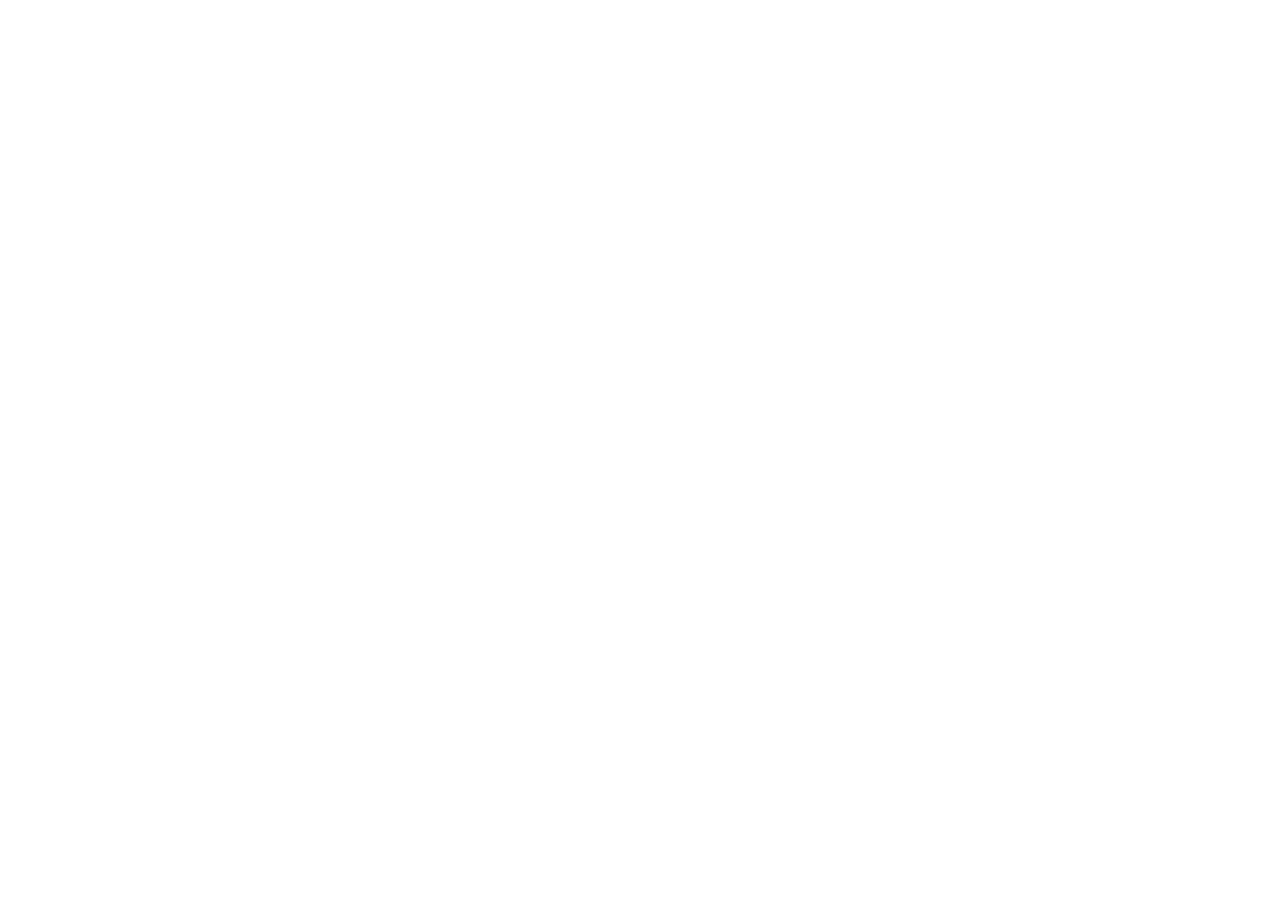
==== frontend/index.html @ de433c35 "Primeiro commit do projeto, incluindo a estrutura inicial de arquivos e diretórios para o backend e " ====
<!DOCTYPE html><html lang="pt-BR"><head><meta charset="UTF-8"><meta name="viewport" content="width=device-width, initial-scale=1.0"><title>Rita & Jean Finance</title></head><body><div id="app"></div></body></html>
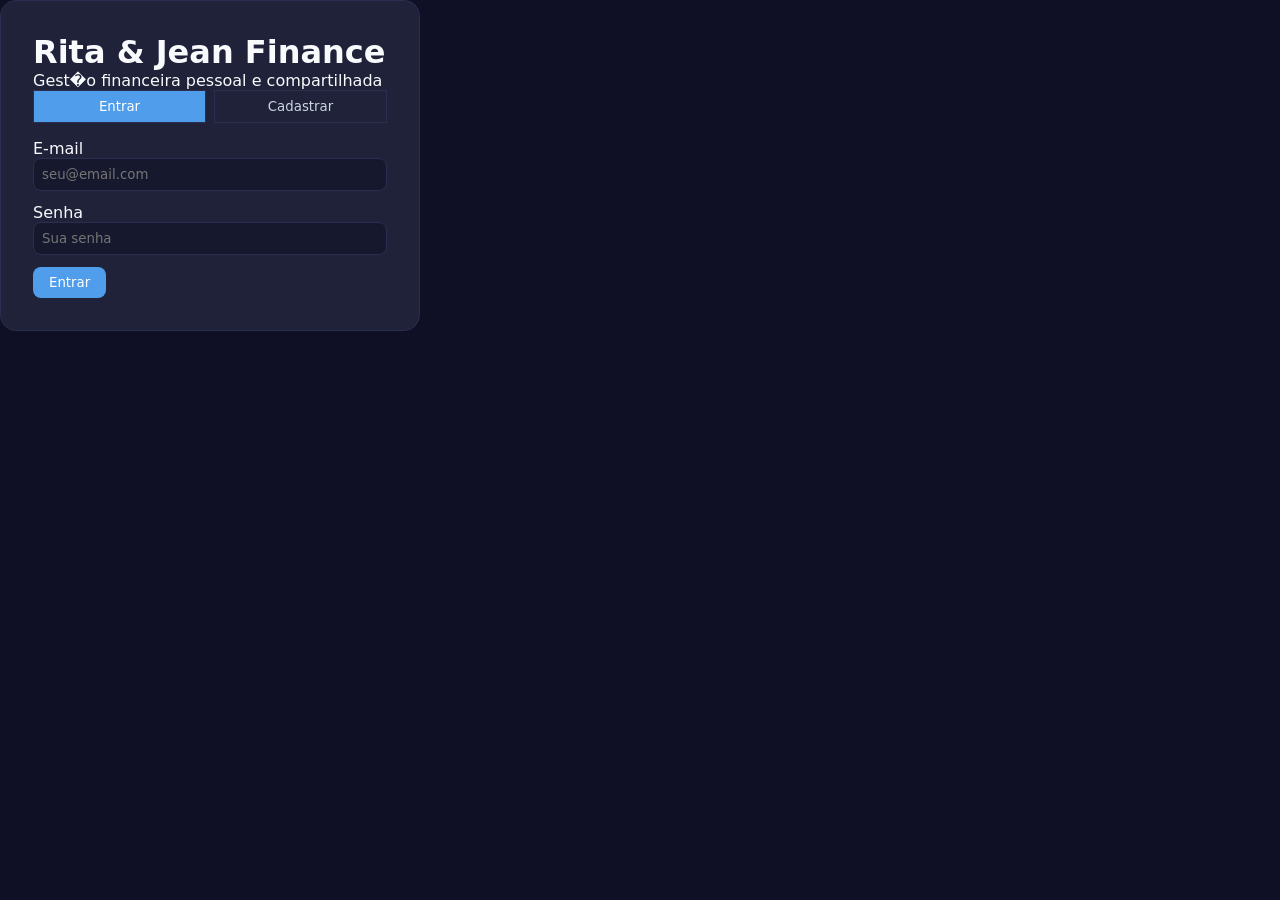
==== commit ee796d79: "Aplicação de melhorias no sistema, incluindo otimizações de código, correções de bugs e aprimorament" ====
--- a/frontend/index.html
+++ b/frontend/index.html
@@ -1 +1,16 @@
-<!DOCTYPE html><html lang="pt-BR"><head><meta charset="UTF-8"><meta name="viewport" content="width=device-width, initial-scale=1.0"><title>Rita & Jean Finance</title></head><body><div id="app"></div></body></html>+<!DOCTYPE html>
+<html lang="pt-BR">
+<head>
+  <meta charset="UTF-8">
+  <meta name="viewport" content="width=device-width, initial-scale=1.0">
+  <title>Rita & Jean Finance</title>
+  <link rel="stylesheet" href="./css/base.css">
+  <link rel="stylesheet" href="./css/layout.css">
+  <link rel="stylesheet" href="./css/components.css">
+  <link rel="stylesheet" href="./css/mobile.css">
+</head>
+<body>
+  <div id="app"></div>
+  <script type="module" src="./js/main.js"></script>
+</body>
+</html>
--- a/frontend/css/base.css
+++ b/frontend/css/base.css
@@ -0,0 +1,2 @@
+*{margin:0;padding:0;box-sizing:border-box;font-family:Inter,system-ui,-apple-system,sans-serif;color:#f8fafc}
+body{background:#0f1026;min-height:100vh}
--- a/frontend/css/layout.css
+++ b/frontend/css/layout.css
@@ -0,0 +1,8 @@
+.app-shell{display:grid;grid-template-columns:280px 1fr;min-height:100vh;gap:1rem;padding:1rem}
+.sidebar{background:#1f2239;border:1px solid #2a2e4f;border-radius:1rem;padding:1rem}
+.sidebar-nav{display:flex;flex-direction:column;gap:.5rem;margin-top:1rem}
+.nav-link{color:#cbd5e1;text-decoration:none;padding:.5rem;border-radius:.5rem}
+.nav-link.active{background:#4f9deb;color:#fff}
+.content-area{display:flex;flex-direction:column;gap:1rem}
+.topbar{background:#1f2239;border:1px solid #2a2e4f;border-radius:1rem;padding:1rem;display:flex;justify-content:space-between}
+.page{display:flex;flex-direction:column;gap:1rem}
--- a/frontend/css/components.css
+++ b/frontend/css/components.css
@@ -0,0 +1,15 @@
+.card{background:#1f2239;border:1px solid #2a2e4f;border-radius:1rem;padding:1rem}
+.card-grid{display:grid;grid-template-columns:repeat(auto-fit,minmax(240px,1fr));gap:1rem}
+.kpi-card{background:#1f2239;border:1px solid #2a2e4f;border-radius:1rem;padding:1rem}
+.kpi-value{font-size:1.5rem;font-weight:700}
+.table{width:100%;border-collapse:collapse}
+.table th,.table td{border:1px solid #2a2e4f;padding:.5rem;text-align:left}
+.btn{padding:.5rem 1rem;border:none;border-radius:.5rem;cursor:pointer}
+.btn-primary{background:#4f9deb;color:#fff}
+.auth-card{background:#1f2239;border:1px solid #2a2e4f;border-radius:1rem;padding:2rem;width:min(420px,100%)}
+.auth-tabs{display:flex;gap:.5rem;margin-bottom:1rem}
+.auth-tab{flex:1;padding:.5rem;border:1px solid #2a2e4f;background:transparent;color:#cbd5e1}
+.auth-tab.active{background:#4f9deb;color:#fff}
+.hidden{display:none}
+.form-field{margin-bottom:.75rem}
+input,select{width:100%;padding:.5rem;background:#16182d;border:1px solid #2a2e4f;border-radius:.5rem;color:#fff}
--- a/frontend/css/mobile.css
+++ b/frontend/css/mobile.css
@@ -0,0 +1 @@
+@media(max-width:1080px){.app-shell{grid-template-columns:1fr}}
